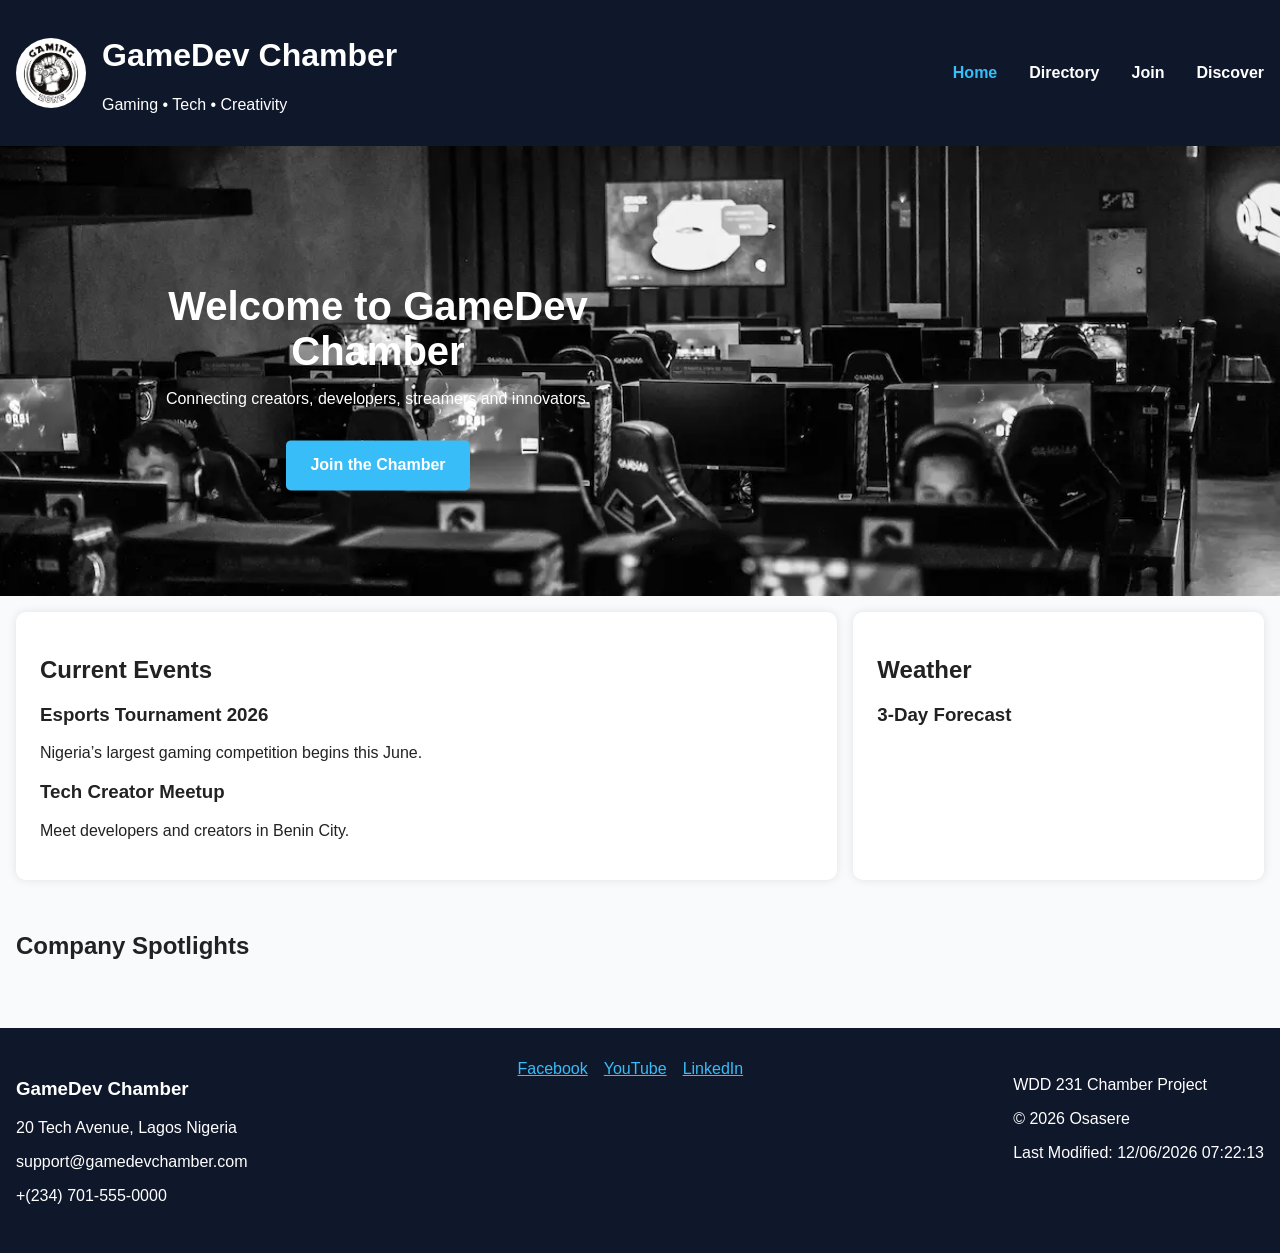
==== chamber/index.html @ 4a9f02d1 "wok 3" ====
<!DOCTYPE html>
<html lang="en">
<head>

    <meta charset="UTF-8">
    <meta name="viewport" content="width=device-width, initial-scale=1.0">

    <title>GameDev Chamber Home</title>

    <meta name="description" content="GameDev Chamber Home Page">
    <meta name="author" content="Osasere">

    <link rel="stylesheet" href="styles/chamber.css">

    <script src="scripts/navigation.js" defer></script>
    <script src="scripts/weather.js" defer></script>
    <script src="scripts/spotlight.js" defer></script>

</head>

<body>

<a href="#main-content" class="skip-link">
    Skip to Content
</a>

<header>

    <div class="navigation-bar">

        <a href="index.html" class="logo-container">

            <img src="images/11224.jpg"
                 alt="GameDev Chamber Logo"
                 class="logo-image">

            <div>
                <h1>GameDev Chamber</h1>
                <p>Gaming • Tech • Creativity</p>
            </div>

        </a>

        <button id="menu-button">
            ☰
        </button>

        <nav>

            <ul class="navigation-links">

                <li>
                    <a href="index.html" class="active">
                        Home
                    </a>
                </li>

                <li>
                    <a href="directory.html">
                        Directory
                    </a>
                </li>

                <li>
                    <a href="join.html">
                        Join
                    </a>
                </li>

                <li>
                    <a href="#">
                        Discover
                    </a>
                </li>

            </ul>

        </nav>

    </div>

</header>

<main id="main-content">

    <!-- HERO -->

    <section class="hero-section">

        <img src="images/game3.webp"
             alt="Gaming setup"
             class="hero-image">

        <div class="hero-text">

            <h2>Welcome to GameDev Chamber</h2>

            <p>
                Connecting creators, developers,
                streamers and innovators.
            </p>

            <a href="join.html" class="cta-button">
                Join the Chamber
            </a>

        </div>

    </section>

    <!-- HOME GRID -->

    <section class="home-grid">

        <!-- EVENTS -->

        <section class="card">

            <h2>Current Events</h2>

            <div class="event">

                <h3>Esports Tournament 2026</h3>

                <p>
                    Nigeria’s largest gaming competition begins this June.
                </p>

            </div>

            <div class="event">

                <h3>Tech Creator Meetup</h3>

                <p>
                    Meet developers and creators in Benin City.
                </p>

            </div>

        </section>

        <!-- WEATHER -->

        <section class="card">

            <h2>Weather</h2>

            <div id="current-weather"></div>

            <h3>3-Day Forecast</h3>

            <div id="forecast"></div>

        </section>

    </section>

    <!-- SPOTLIGHTS -->

    <section class="spotlights">

        <h2>Company Spotlights</h2>

        <div id="spotlight-container"></div>

    </section>

</main>

<footer>

    <div>

        <h3>GameDev Chamber</h3>

        <p>20 Tech Avenue, Lagos Nigeria</p>

        <p>support@gamedevchamber.com</p>

        <p>+(234) 701-555-0000</p>

    </div>

    <div class="social-links">

        <a href="#">Facebook</a>

        <a href="#">YouTube</a>

        <a href="#">LinkedIn</a>

    </div>

    <div>

        <p>WDD 231 Chamber Project</p>

        <p>© 2026 Osasere</p>

        <p id="lastModified"></p>

    </div>

</footer>

</body>
</html>
---- chamber/styles/chamber.css ----
:root {
    --primary: #0f172a;
    --secondary: #1e293b;
    --accent: #38bdf8;
    --light: #f8fafc;
    --white: #ffffff;
}

* {
    box-sizing: border-box;
}

body {
    margin: 0;
    font-family: 'Poppins', sans-serif;
    background: var(--light);
    color: #222;
}

.skip-link {
    position: absolute;
    left: -999px;
}

.skip-link:focus {
    left: 10px;
    top: 10px;
    background: white;
    padding: 1rem;
}

header {
    background: var(--primary);
    color: white;
}

.navigation-bar {
    padding: 1rem;
}

.logo-container {
    display: flex;
    align-items: center;
    gap: 1rem;
    text-decoration: none;
    color: white;
}

.logo-image {
    width: 70px;
    border-radius: 50%;
}

#menu-button {
    margin-top: 1rem;
    padding: .7rem 1rem;
    border: none;
    background: var(--accent);
    cursor: pointer;
}

.navigation-links {
    display: none;
    list-style: none;
    padding: 0;
}

.navigation-links.open {
    display: block;
}

.navigation-links li {
    margin: 1rem 0;
}

.navigation-links a {
    color: white;
    text-decoration: none;
    font-weight: 600;
}

.navigation-links a.active {
    color: var(--accent);
}

.hero-section {
    text-align: center;
    padding: 2rem 1rem;
}

.toggle-buttons {
    text-align: center;
    margin-bottom: 2rem;
}

.toggle-buttons button {
    padding: .8rem 1.2rem;
    margin: .5rem;
    border: none;
    background: var(--secondary);
    color: white;
    cursor: pointer;
    border-radius: 5px;
}

footer {
    background: var(--primary);
    color: white;
    padding: 2rem 1rem;
    margin-top: 2rem;
}

.social-links {
    display: flex;
    gap: 1rem;
}

.social-links a {
color: var(--accent);
}

@media screen and (min-width: 768px) {

    #menu-button {
        display: none;
    }

    .navigation-bar {
        display: flex;
        justify-content: space-between;
        align-items: center;
    }

    .navigation-links {
        display: flex;
        gap: 2rem;
    }

    footer {
        display: flex;
        justify-content: space-between;
    }
}

/* HERO */

.hero-section {
    position: relative;
    padding: 0;
}

.hero-image {
    width: 100%;
    height: 450px;
    object-fit: cover;
    display: block;
}

.hero-text {
    position: absolute;

    top: 50%;
    left: 10%;

    transform: translateY(-50%);

    color: white;

    max-width: 500px;
}

.hero-text h2 {
    font-size: 2.5rem;
    margin-bottom: 1rem;
}

.cta-button {
    display: inline-block;

    margin-top: 1rem;

    padding: 1rem 1.5rem;

    background: var(--accent);

    color: white;

    text-decoration: none;

    border-radius: 5px;

    font-weight: bold;
}

/* HOME GRID */

.home-grid {
    display: grid;
    gap: 1rem;

    padding: 1rem;
}

/* CARD */

.card {
    background: white;

    padding: 1.5rem;

    border-radius: 10px;

    box-shadow: 0 0 10px rgba(0,0,0,0.1);
}

/* EVENTS */

.event {
    margin-bottom: 1rem;
}

/* WEATHER */

#current-weather p,
#forecast p {
    margin: .5rem 0;
}

/* SPOTLIGHTS */

.spotlights {
    padding: 1rem;
}

#spotlight-container {
    display: grid;
    gap: 1rem;
}

.spotlight-card {
    background: white;

    border-radius: 10px;

    overflow: hidden;

    box-shadow: 0 0 10px rgba(0,0,0,0.1);
}

.spotlight-card img {
    width: 100%;
    height: 200px;
    object-fit: cover;
}

.spotlight-card h3,
.spotlight-card p,
.spotlight-card a {
    padding-inline: 1rem;
}

.spotlight-card a {
    color: var(--accent);
    font-weight: bold;
    text-decoration: none;
}

/* RESPONSIVE */

@media screen and (min-width: 768px) {

    .home-grid {
        grid-template-columns: 2fr 1fr;
    }

    #spotlight-container {
        grid-template-columns: repeat(3, 1fr);
    }
}


/* JOIN PAGE */

.join-main {
    padding: 2rem 1rem;
}

.join-container {
    background: white;

    max-width: 700px;

    margin: auto;

    padding: 2rem;

    border-radius: 10px;

    box-shadow: 0 0 10px rgba(0,0,0,0.1);
}

.join-container h2 {
    margin-top: 0;
}

form {
    display: grid;
    gap: 1rem;

    margin-top: 1.5rem;
}

label {
    display: grid;
    gap: .5rem;

    font-weight: 600;
}

input,
select,
textarea {
    padding: .8rem;

    border: 1px solid #ccc;

    border-radius: 5px;

    font-family: inherit;
}

textarea {
    resize: vertical;
}

.submit-button {
    background: var(--accent);

    color: white;

    border: none;

    padding: 1rem;

    cursor: pointer;

    border-radius: 5px;

    font-weight: bold;

    font-size: 1rem;
}

.submit-button:hover {
    background: var(--secondary);
}
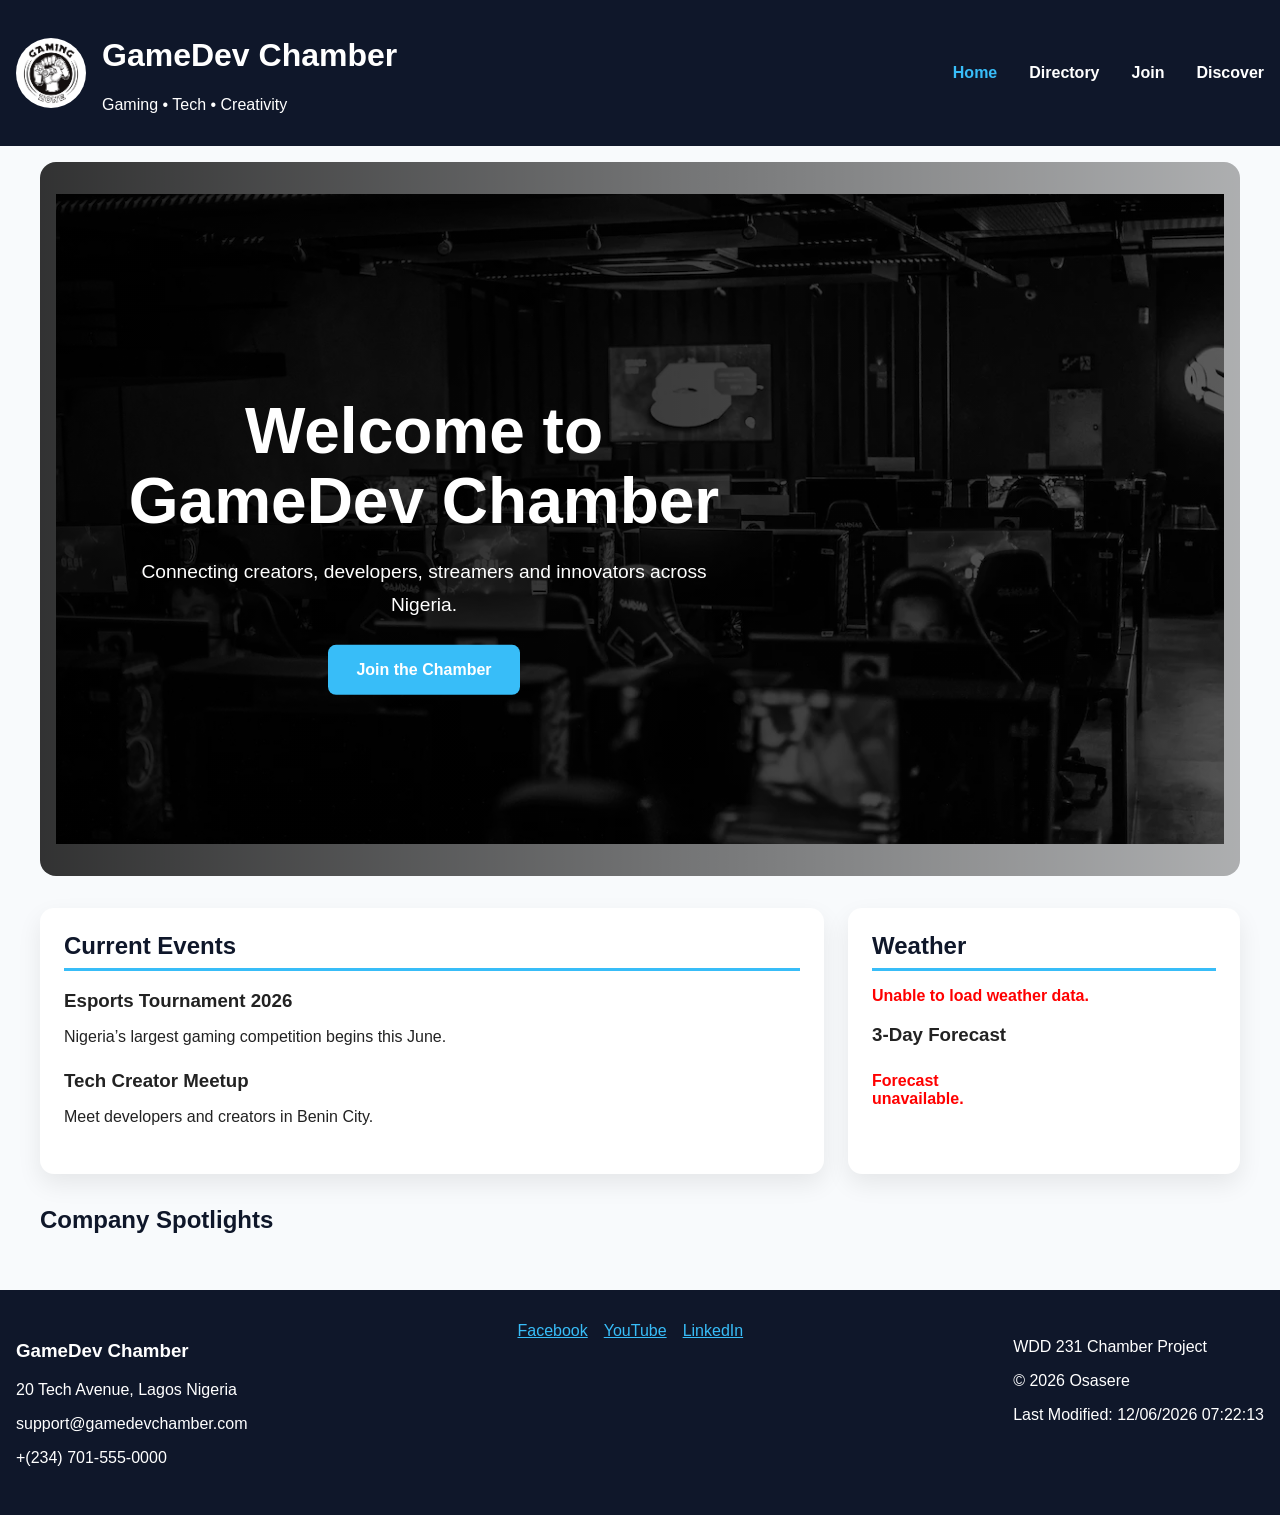
==== commit 2630de7f: "wk3 correction and wk4 assignment" ====
--- a/chamber/index.html
+++ b/chamber/index.html
@@ -87,26 +87,26 @@
 
     <section class="hero-section">
 
-        <img src="images/game3.webp"
-             alt="Gaming setup"
-             class="hero-image">
-
-        <div class="hero-text">
-
-            <h2>Welcome to GameDev Chamber</h2>
-
-            <p>
-                Connecting creators, developers,
-                streamers and innovators.
-            </p>
-
-            <a href="join.html" class="cta-button">
-                Join the Chamber
-            </a>
-
-        </div>
-
-    </section>
+    <img src="images/game3.webp"
+         alt="Modern gaming setup"
+         class="hero-image">
+
+    <div class="hero-text">
+
+        <h2>Welcome to GameDev Chamber</h2>
+
+        <p>
+            Connecting creators, developers,
+            streamers and innovators across Nigeria.
+        </p>
+
+        <a href="join.html" class="cta-button">
+            Join the Chamber
+        </a>
+
+    </div>
+
+</section>
 
     <!-- HOME GRID -->
 
--- a/chamber/styles/chamber.css
+++ b/chamber/styles/chamber.css
@@ -142,44 +142,98 @@
     }
 }
 
-/* HERO */
+/* =========================
+   GLOBAL
+========================= */
+
+main {
+    width: min(1200px, 95%);
+    margin: auto;
+}
+
+/* =========================
+   HERO SECTION
+========================= */
 
 .hero-section {
     position: relative;
-    padding: 0;
-}
+    overflow: hidden;
+
+    border-radius: 16px;
+
+    margin: 1rem 0 2rem;
+}
+
+/* HERO IMAGE */
 
 .hero-image {
     width: 100%;
-    height: 450px;
+    height: clamp(320px, 70vw, 650px);
+
     object-fit: cover;
+    object-position: center;
+
     display: block;
-}
+
+    filter: brightness(55%);
+}
+
+/* OVERLAY */
+
+.hero-section::before {
+    content: "";
+
+    position: absolute;
+    inset: 0;
+
+    background: linear-gradient(
+        to right,
+        rgba(0,0,0,.8),
+        rgba(0,0,0,.3)
+    );
+
+    z-index: 1;
+}
+
+/* HERO TEXT */
 
 .hero-text {
     position: absolute;
 
     top: 50%;
-    left: 10%;
+    left: 7%;
 
     transform: translateY(-50%);
 
-    color: white;
-
-    max-width: 500px;
+    z-index: 2;
+
+    color: white;
+
+    max-width: 600px;
 }
 
 .hero-text h2 {
-    font-size: 2.5rem;
+    font-size: clamp(2rem, 5vw, 4rem);
+
+    line-height: 1.1;
+
     margin-bottom: 1rem;
 }
+
+.hero-text p {
+    font-size: clamp(1rem, 2vw, 1.2rem);
+
+    line-height: 1.7;
+
+    margin-bottom: 1.5rem;
+}
+
+/* CTA BUTTON */
 
 .cta-button {
     display: inline-block;
 
-    margin-top: 1rem;
-
-    padding: 1rem 1.5rem;
+    padding: 1rem 1.8rem;
 
     background: var(--accent);
 
@@ -187,85 +241,153 @@
 
     text-decoration: none;
 
-    border-radius: 5px;
-
     font-weight: bold;
-}
-
-/* HOME GRID */
+
+    border-radius: 8px;
+
+    transition: all .3s ease;
+}
+
+.cta-button:hover {
+    background: white;
+    color: var(--primary);
+
+    transform: translateY(-3px);
+}
+
+/* =========================
+   HOME GRID
+========================= */
 
 .home-grid {
     display: grid;
-    gap: 1rem;
-
-    padding: 1rem;
-}
-
-/* CARD */
+    gap: 1.5rem;
+
+    margin-bottom: 2rem;
+}
+
+/* =========================
+   CARDS
+========================= */
 
 .card {
     background: white;
 
     padding: 1.5rem;
 
-    border-radius: 10px;
-
-    box-shadow: 0 0 10px rgba(0,0,0,0.1);
+    border-radius: 14px;
+
+    box-shadow: 0 10px 25px rgba(0,0,0,.08);
+
+    transition: transform .3s ease;
+}
+
+.card:hover {
+    transform: translateY(-5px);
+}
+
+.card h2 {
+    margin-top: 0;
+
+    color: var(--primary);
+
+    border-bottom: 3px solid var(--accent);
+
+    padding-bottom: .5rem;
+
+    margin-bottom: 1rem;
 }
 
 /* EVENTS */
 
 .event {
+    margin-bottom: 1.5rem;
+}
+
+.event h3 {
+    margin-bottom: .5rem;
+}
+
+/* =========================
+   WEATHER
+========================= */
+
+#current-weather {
     margin-bottom: 1rem;
 }
-
-/* WEATHER */
 
 #current-weather p,
 #forecast p {
     margin: .5rem 0;
 }
 
-/* SPOTLIGHTS */
+/* =========================
+   SPOTLIGHTS
+========================= */
 
 .spotlights {
-    padding: 1rem;
+    margin-bottom: 2rem;
+}
+
+.spotlights h2 {
+    color: var(--primary);
+
+    margin-bottom: 1.5rem;
 }
 
 #spotlight-container {
     display: grid;
-    gap: 1rem;
+    gap: 1.5rem;
 }
 
 .spotlight-card {
     background: white;
 
-    border-radius: 10px;
+    border-radius: 14px;
 
     overflow: hidden;
 
-    box-shadow: 0 0 10px rgba(0,0,0,0.1);
+    box-shadow: 0 10px 25px rgba(0,0,0,.08);
+
+    transition: transform .3s ease;
+}
+
+.spotlight-card:hover {
+    transform: translateY(-6px);
 }
 
 .spotlight-card img {
     width: 100%;
-    height: 200px;
+    height: 220px;
+
     object-fit: cover;
 }
 
-.spotlight-card h3,
-.spotlight-card p,
+.spotlight-card-content {
+    padding: 1.2rem;
+}
+
+.spotlight-card h3 {
+    margin-top: 0;
+
+    color: var(--primary);
+}
+
 .spotlight-card a {
-    padding-inline: 1rem;
-}
-
-.spotlight-card a {
+    display: inline-block;
+
+    margin-top: 1rem;
+
     color: var(--accent);
+
+    text-decoration: none;
+
     font-weight: bold;
-    text-decoration: none;
-}
-
-/* RESPONSIVE */
+}
+
+/* =========================
+   RESPONSIVE
+========================= */
 
 @media screen and (min-width: 768px) {
 
@@ -278,36 +400,66 @@
     }
 }
 
-
-/* JOIN PAGE */
-
-.join-main {
+/* MOBILE */
+
+@media screen and (max-width: 767px) {
+
+    .hero-text {
+        left: 5%;
+        right: 5%;
+    }
+
+    .hero-text h2 {
+        font-size: 2.2rem;
+    }
+
+    .hero-text p {
+        font-size: 1rem;
+    }
+
+    .card {
+        padding: 1.2rem;
+    }
+}
+
+/* =========================
+   WEEK 4 JOIN PAGE
+========================= */
+
+.join-page {
+    display: grid;
+    gap: 2rem;
+
     padding: 2rem 1rem;
-}
-
-.join-container {
-    background: white;
-
-    max-width: 700px;
+
+    width: min(1200px, 95%);
 
     margin: auto;
+}
+
+/* FORM */
+
+.form-section {
+    background: white;
 
     padding: 2rem;
 
-    border-radius: 10px;
-
-    box-shadow: 0 0 10px rgba(0,0,0,0.1);
-}
-
-.join-container h2 {
+    border-radius: 16px;
+
+    box-shadow: 0 10px 30px rgba(0,0,0,.08);
+}
+
+.form-section h2 {
     margin-top: 0;
-}
+
+    color: var(--primary);
+}
+
+/* FORM */
 
 form {
     display: grid;
-    gap: 1rem;
-
-    margin-top: 1.5rem;
+    gap: 1.2rem;
 }
 
 label {
@@ -320,18 +472,28 @@
 input,
 select,
 textarea {
-    padding: .8rem;
-
-    border: 1px solid #ccc;
-
-    border-radius: 5px;
+    padding: 1rem;
+
+    border: 1px solid #d1d5db;
+
+    border-radius: 8px;
 
     font-family: inherit;
-}
-
-textarea {
-    resize: vertical;
-}
+
+    font-size: 1rem;
+
+    transition: border .3s ease;
+}
+
+input:focus,
+select:focus,
+textarea:focus {
+    outline: none;
+
+    border: 2px solid var(--accent);
+}
+
+/* SUBMIT BUTTON */
 
 .submit-button {
     background: var(--accent);
@@ -342,15 +504,266 @@
 
     padding: 1rem;
 
+    border-radius: 8px;
+
+    font-weight: bold;
+
     cursor: pointer;
 
-    border-radius: 5px;
+    transition: all .3s ease;
+}
+
+.submit-button:hover {
+    background: var(--primary);
+
+    transform: translateY(-2px);
+}
+
+/* MEMBERSHIP CARDS */
+
+.membership-cards {
+    display: grid;
+    gap: 1rem;
+}
+
+.membership-card {
+    background: white;
+
+    padding: 1.5rem;
+
+    border-radius: 16px;
+
+    box-shadow: 0 10px 25px rgba(0,0,0,.08);
+
+    animation: slideUp .8s ease forwards;
+
+    opacity: 0;
+}
+
+/* STAGGERED ANIMATION */
+
+.membership-card:nth-child(1) {
+    animation-delay: .1s;
+}
+
+.membership-card:nth-child(2) {
+    animation-delay: .3s;
+}
+
+.membership-card:nth-child(3) {
+    animation-delay: .5s;
+}
+
+.membership-card:nth-child(4) {
+    animation-delay: .7s;
+}
+
+.membership-card h3 {
+    margin-top: 0;
+
+    color: var(--primary);
+}
+
+.membership-card button {
+    background: var(--secondary);
+
+    color: white;
+
+    border: none;
+
+    padding: .8rem 1rem;
+
+    border-radius: 8px;
+
+    cursor: pointer;
+
+    transition: all .3s ease;
+}
+
+.membership-card button:hover {
+    background: var(--accent);
+}
+
+/* MODAL */
+
+dialog {
+    border: none;
+
+    border-radius: 16px;
+
+    padding: 2rem;
+
+    max-width: 400px;
+
+    width: 90%;
+}
+
+dialog::backdrop {
+    background: rgba(0,0,0,.5);
+}
+
+dialog button {
+    margin-top: 1rem;
+
+    background: var(--accent);
+
+    color: white;
+
+    border: none;
+
+    padding: .8rem 1rem;
+
+    border-radius: 8px;
+
+    cursor: pointer;
+}
+
+/* THANK YOU PAGE */
+
+.thankyou-page {
+    padding: 3rem 1rem;
+
+    display: flex;
+
+    justify-content: center;
+}
+
+.thankyou-card {
+    background: white;
+
+    padding: 2rem;
+
+    border-radius: 16px;
+
+    box-shadow: 0 10px 30px rgba(0,0,0,.08);
+
+    max-width: 700px;
+
+    width: 100%;
+}
+
+.thankyou-card h2 {
+    color: var(--primary);
+}
+
+/* ANIMATION */
+
+@keyframes slideUp {
+
+    from {
+        opacity: 0;
+        transform: translateY(30px);
+    }
+
+    to {
+        opacity: 1;
+        transform: translateY(0);
+    }
+}
+
+/* DESKTOP */
+
+@media screen and (min-width: 768px) {
+
+    .join-page {
+        grid-template-columns: 2fr 1fr;
+        align-items: start;
+    }
+}
+
+
+/* =========================
+   WEATHER SECTION
+========================= */
+
+.weather-current-card {
+    display: flex;
+    align-items: center;
+    gap: 1rem;
+
+    background: white;
+
+    padding: 1rem;
+
+    border-radius: 12px;
+
+    margin-bottom: 1rem;
+
+    box-shadow: 0 8px 20px rgba(0,0,0,.08);
+}
+
+.weather-current-card img {
+    width: 80px;
+}
+
+.weather-current-card h3 {
+    margin: 0;
+
+    color: var(--primary);
+
+    font-size: 2rem;
+}
+
+.weather-current-card p {
+    margin: .3rem 0;
+}
+
+/* FORECAST */
+
+#forecast {
+    display: grid;
+
+    grid-template-columns: repeat(3, 1fr);
+
+    gap: 1rem;
+}
+
+.forecast-card {
+    background: white;
+
+    padding: 1rem;
+
+    border-radius: 12px;
+
+    text-align: center;
+
+    box-shadow: 0 8px 20px rgba(0,0,0,.08);
+
+    transition: transform .3s ease;
+}
+
+.forecast-card:hover {
+    transform: translateY(-5px);
+}
+
+.forecast-card h4 {
+    margin-top: 0;
+
+    color: var(--primary);
+}
+
+.forecast-card img {
+    width: 60px;
+}
+
+/* ERROR */
+
+.weather-error {
+    color: red;
 
     font-weight: bold;
-
-    font-size: 1rem;
-}
-
-.submit-button:hover {
-    background: var(--secondary);
+}
+
+/* MOBILE */
+
+@media screen and (max-width: 600px) {
+
+    #forecast {
+        grid-template-columns: 1fr;
+    }
+
+    .weather-current-card {
+        flex-direction: column;
+        text-align: center;
+    }
 }
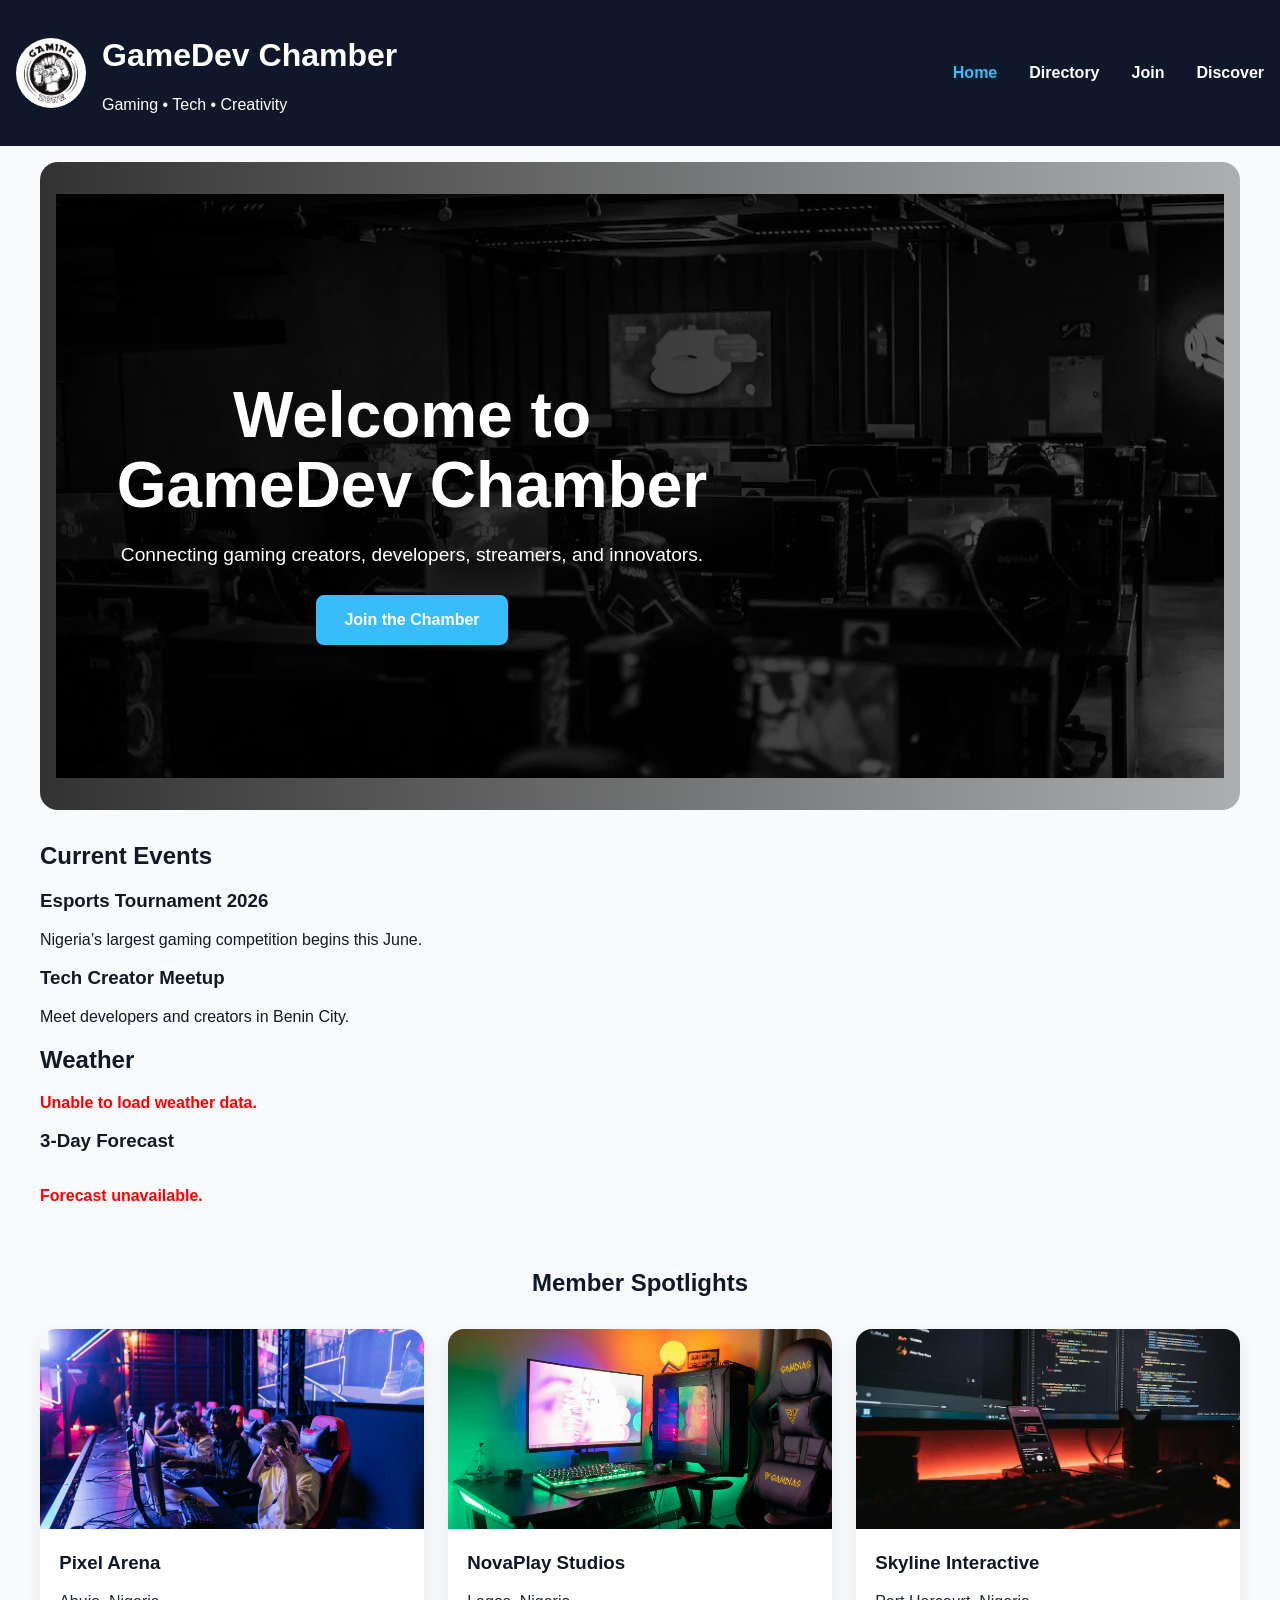
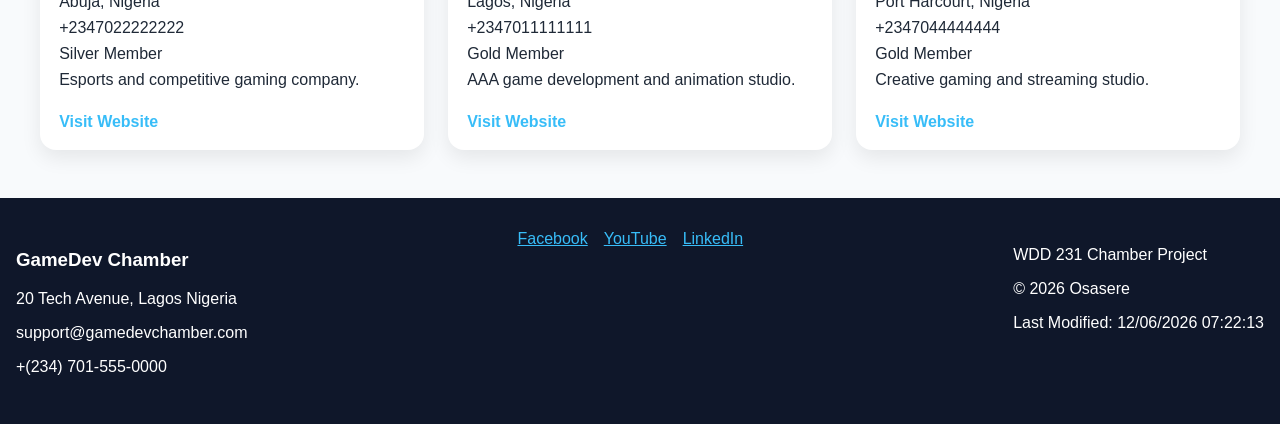
==== commit 14bcc461: "correxted" ====
--- a/chamber/index.html
+++ b/chamber/index.html
@@ -85,26 +85,36 @@
 
     <!-- HERO -->
 
-    <section class="hero-section">
-
-    <img src="images/game3.webp"
-         alt="Modern gaming setup"
-         class="hero-image">
+   <section class="hero-section">
+
+    <img
+        src="images/hero.webp"
+        alt="Gaming setup"
+        class="hero-image"
+    >
 
     <div class="hero-text">
 
-        <h2>Welcome to GameDev Chamber</h2>
+        <h2>
+            Welcome to GameDev Chamber
+        </h2>
 
         <p>
-            Connecting creators, developers,
-            streamers and innovators across Nigeria.
+            Connecting gaming creators,
+            developers, streamers,
+            and innovators.
         </p>
 
-        <a href="join.html" class="cta-button">
-            Join the Chamber
+        <a href="join.html"
+           class="cta-button">
+
+           Join the Chamber
+
         </a>
 
     </div>
+
+</section>
 
 </section>
 
@@ -160,11 +170,11 @@
 
     <section class="spotlights">
 
-        <h2>Company Spotlights</h2>
-
-        <div id="spotlight-container"></div>
-
-    </section>
+    <h2>Member Spotlights</h2>
+
+    <div id="spotlight-container"></div>
+
+</section>
 
 </main>
 
--- a/chamber/styles/chamber.css
+++ b/chamber/styles/chamber.css
@@ -157,36 +157,37 @@
 
 .hero-section {
     position: relative;
+
     overflow: hidden;
 
-    border-radius: 16px;
+    border-radius: 18px;
 
     margin: 1rem 0 2rem;
 }
-
-/* HERO IMAGE */
 
 .hero-image {
     width: 100%;
-    height: clamp(320px, 70vw, 650px);
+
+    aspect-ratio: 16 / 8;
 
     object-fit: cover;
+
     object-position: center;
 
     display: block;
 
     filter: brightness(55%);
 }
-
-/* OVERLAY */
 
 .hero-section::before {
     content: "";
 
     position: absolute;
+
     inset: 0;
 
-    background: linear-gradient(
+    background:
+    linear-gradient(
         to right,
         rgba(0,0,0,.8),
         rgba(0,0,0,.3)
@@ -195,13 +196,11 @@
     z-index: 1;
 }
 
-/* HERO TEXT */
-
 .hero-text {
     position: absolute;
 
     top: 50%;
-    left: 7%;
+    left: 6%;
 
     transform: translateY(-50%);
 
@@ -223,102 +222,35 @@
 .hero-text p {
     font-size: clamp(1rem, 2vw, 1.2rem);
 
-    line-height: 1.7;
+    line-height: 1.6;
 
     margin-bottom: 1.5rem;
 }
-
-/* CTA BUTTON */
 
 .cta-button {
     display: inline-block;
 
+    background: var(--accent);
+
+    color: white;
+
     padding: 1rem 1.8rem;
 
-    background: var(--accent);
-
-    color: white;
+    border-radius: 8px;
 
     text-decoration: none;
 
     font-weight: bold;
 
-    border-radius: 8px;
-
-    transition: all .3s ease;
+    transition: .3s ease;
 }
 
 .cta-button:hover {
     background: white;
+
     color: var(--primary);
 
     transform: translateY(-3px);
-}
-
-/* =========================
-   HOME GRID
-========================= */
-
-.home-grid {
-    display: grid;
-    gap: 1.5rem;
-
-    margin-bottom: 2rem;
-}
-
-/* =========================
-   CARDS
-========================= */
-
-.card {
-    background: white;
-
-    padding: 1.5rem;
-
-    border-radius: 14px;
-
-    box-shadow: 0 10px 25px rgba(0,0,0,.08);
-
-    transition: transform .3s ease;
-}
-
-.card:hover {
-    transform: translateY(-5px);
-}
-
-.card h2 {
-    margin-top: 0;
-
-    color: var(--primary);
-
-    border-bottom: 3px solid var(--accent);
-
-    padding-bottom: .5rem;
-
-    margin-bottom: 1rem;
-}
-
-/* EVENTS */
-
-.event {
-    margin-bottom: 1.5rem;
-}
-
-.event h3 {
-    margin-bottom: .5rem;
-}
-
-/* =========================
-   WEATHER
-========================= */
-
-#current-weather {
-    margin-bottom: 1rem;
-}
-
-#current-weather p,
-#forecast p {
-    margin: .5rem 0;
 }
 
 /* =========================
@@ -326,39 +258,47 @@
 ========================= */
 
 .spotlights {
+    margin: 3rem 0;
+}
+
+.spotlights h2 {
+    text-align: center;
+
     margin-bottom: 2rem;
-}
-
-.spotlights h2 {
+
     color: var(--primary);
-
-    margin-bottom: 1.5rem;
 }
 
 #spotlight-container {
     display: grid;
+
+    grid-template-columns:
+    repeat(auto-fit, minmax(280px, 1fr));
+
     gap: 1.5rem;
 }
 
 .spotlight-card {
     background: white;
 
-    border-radius: 14px;
+    border-radius: 16px;
 
     overflow: hidden;
 
-    box-shadow: 0 10px 25px rgba(0,0,0,.08);
-
-    transition: transform .3s ease;
+    box-shadow:
+    0 8px 20px rgba(0,0,0,.08);
+
+    transition: .3s ease;
 }
 
 .spotlight-card:hover {
-    transform: translateY(-6px);
+    transform: translateY(-5px);
 }
 
 .spotlight-card img {
     width: 100%;
-    height: 220px;
+
+    height: 200px;
 
     object-fit: cover;
 }
@@ -373,6 +313,12 @@
     color: var(--primary);
 }
 
+.spotlight-card p {
+    color: #1f2937;
+
+    margin: .5rem 0;
+}
+
 .spotlight-card a {
     display: inline-block;
 
@@ -380,47 +326,65 @@
 
     color: var(--accent);
 
+    font-weight: bold;
+
     text-decoration: none;
-
-    font-weight: bold;
 }
 
 /* =========================
-   RESPONSIVE
+   BETTER CONTRAST
 ========================= */
 
-@media screen and (min-width: 768px) {
-
-    .home-grid {
-        grid-template-columns: 2fr 1fr;
-    }
-
-    #spotlight-container {
-        grid-template-columns: repeat(3, 1fr);
-    }
-}
-
-/* MOBILE */
-
-@media screen and (max-width: 767px) {
+body {
+    color: #111827;
+}
+
+footer {
+    color: white;
+}
+
+footer a {
+    color: #7dd3fc;
+}
+
+/* =========================
+   MOBILE
+========================= */
+
+@media screen and (max-width: 768px) {
+
+    .hero-image {
+        aspect-ratio: 4 / 5;
+    }
 
     .hero-text {
         left: 5%;
         right: 5%;
+
+        max-width: 100%;
     }
 
     .hero-text h2 {
         font-size: 2.2rem;
     }
+}
+
+@media screen and (max-width: 480px) {
+
+    .hero-image {
+        aspect-ratio: 3 / 4;
+    }
+
+    .hero-text h2 {
+        font-size: 1.8rem;
+    }
 
     .hero-text p {
-        font-size: 1rem;
-    }
-
-    .card {
-        padding: 1.2rem;
-    }
-}
+        font-size: .95rem;
+    }
+}
+
+
 
 /* =========================
    WEEK 4 JOIN PAGE
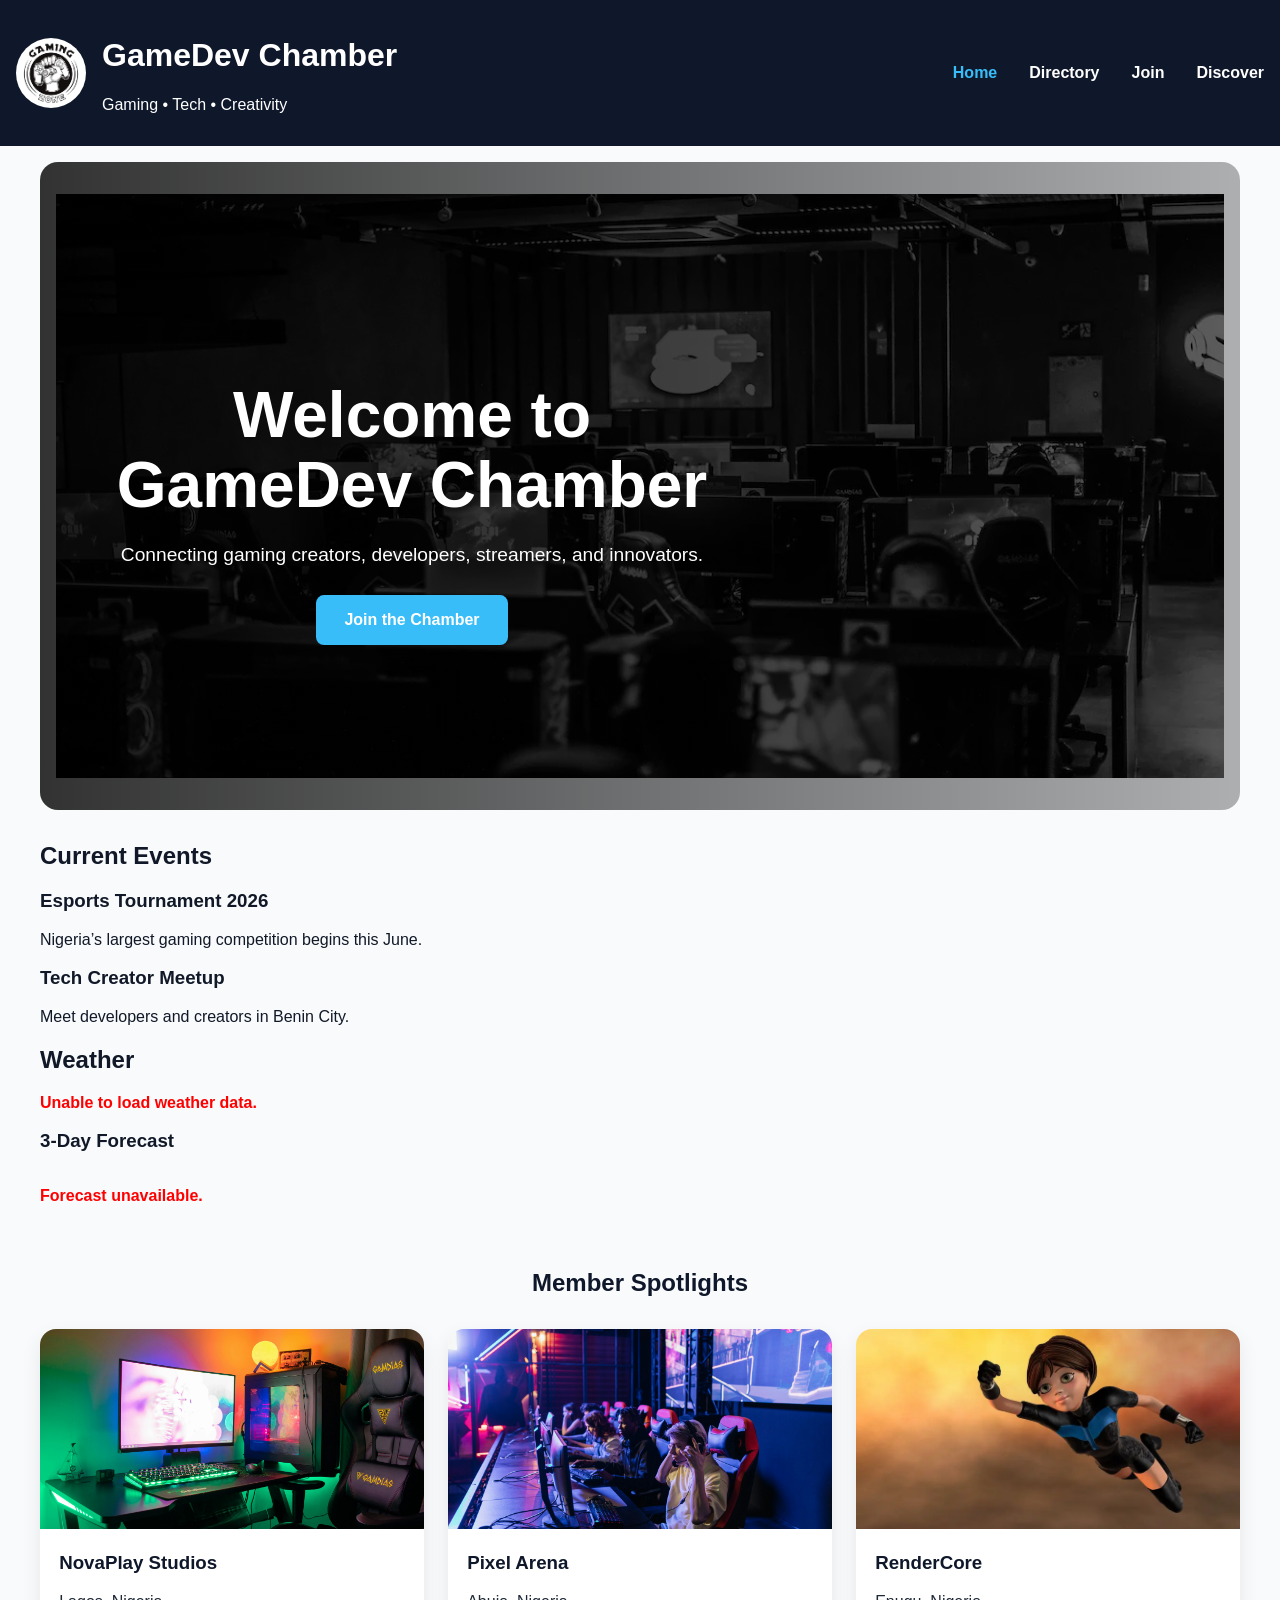
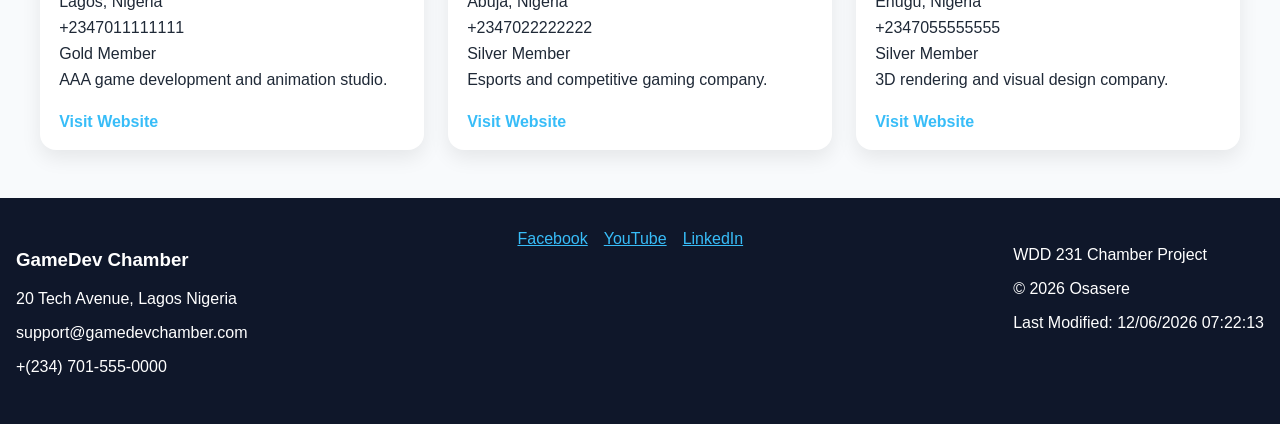
==== commit 294f712a: "wk5" ====
--- a/chamber/index.html
+++ b/chamber/index.html
@@ -68,7 +68,7 @@
                 </li>
 
                 <li>
-                    <a href="#">
+                    <a href="discover.html">
                         Discover
                     </a>
                 </li>
--- a/chamber/styles/chamber.css
+++ b/chamber/styles/chamber.css
@@ -385,257 +385,6 @@
 }
 
 
-
-/* =========================
-   WEEK 4 JOIN PAGE
-========================= */
-
-.join-page {
-    display: grid;
-    gap: 2rem;
-
-    padding: 2rem 1rem;
-
-    width: min(1200px, 95%);
-
-    margin: auto;
-}
-
-/* FORM */
-
-.form-section {
-    background: white;
-
-    padding: 2rem;
-
-    border-radius: 16px;
-
-    box-shadow: 0 10px 30px rgba(0,0,0,.08);
-}
-
-.form-section h2 {
-    margin-top: 0;
-
-    color: var(--primary);
-}
-
-/* FORM */
-
-form {
-    display: grid;
-    gap: 1.2rem;
-}
-
-label {
-    display: grid;
-    gap: .5rem;
-
-    font-weight: 600;
-}
-
-input,
-select,
-textarea {
-    padding: 1rem;
-
-    border: 1px solid #d1d5db;
-
-    border-radius: 8px;
-
-    font-family: inherit;
-
-    font-size: 1rem;
-
-    transition: border .3s ease;
-}
-
-input:focus,
-select:focus,
-textarea:focus {
-    outline: none;
-
-    border: 2px solid var(--accent);
-}
-
-/* SUBMIT BUTTON */
-
-.submit-button {
-    background: var(--accent);
-
-    color: white;
-
-    border: none;
-
-    padding: 1rem;
-
-    border-radius: 8px;
-
-    font-weight: bold;
-
-    cursor: pointer;
-
-    transition: all .3s ease;
-}
-
-.submit-button:hover {
-    background: var(--primary);
-
-    transform: translateY(-2px);
-}
-
-/* MEMBERSHIP CARDS */
-
-.membership-cards {
-    display: grid;
-    gap: 1rem;
-}
-
-.membership-card {
-    background: white;
-
-    padding: 1.5rem;
-
-    border-radius: 16px;
-
-    box-shadow: 0 10px 25px rgba(0,0,0,.08);
-
-    animation: slideUp .8s ease forwards;
-
-    opacity: 0;
-}
-
-/* STAGGERED ANIMATION */
-
-.membership-card:nth-child(1) {
-    animation-delay: .1s;
-}
-
-.membership-card:nth-child(2) {
-    animation-delay: .3s;
-}
-
-.membership-card:nth-child(3) {
-    animation-delay: .5s;
-}
-
-.membership-card:nth-child(4) {
-    animation-delay: .7s;
-}
-
-.membership-card h3 {
-    margin-top: 0;
-
-    color: var(--primary);
-}
-
-.membership-card button {
-    background: var(--secondary);
-
-    color: white;
-
-    border: none;
-
-    padding: .8rem 1rem;
-
-    border-radius: 8px;
-
-    cursor: pointer;
-
-    transition: all .3s ease;
-}
-
-.membership-card button:hover {
-    background: var(--accent);
-}
-
-/* MODAL */
-
-dialog {
-    border: none;
-
-    border-radius: 16px;
-
-    padding: 2rem;
-
-    max-width: 400px;
-
-    width: 90%;
-}
-
-dialog::backdrop {
-    background: rgba(0,0,0,.5);
-}
-
-dialog button {
-    margin-top: 1rem;
-
-    background: var(--accent);
-
-    color: white;
-
-    border: none;
-
-    padding: .8rem 1rem;
-
-    border-radius: 8px;
-
-    cursor: pointer;
-}
-
-/* THANK YOU PAGE */
-
-.thankyou-page {
-    padding: 3rem 1rem;
-
-    display: flex;
-
-    justify-content: center;
-}
-
-.thankyou-card {
-    background: white;
-
-    padding: 2rem;
-
-    border-radius: 16px;
-
-    box-shadow: 0 10px 30px rgba(0,0,0,.08);
-
-    max-width: 700px;
-
-    width: 100%;
-}
-
-.thankyou-card h2 {
-    color: var(--primary);
-}
-
-/* ANIMATION */
-
-@keyframes slideUp {
-
-    from {
-        opacity: 0;
-        transform: translateY(30px);
-    }
-
-    to {
-        opacity: 1;
-        transform: translateY(0);
-    }
-}
-
-/* DESKTOP */
-
-@media screen and (min-width: 768px) {
-
-    .join-page {
-        grid-template-columns: 2fr 1fr;
-        align-items: start;
-    }
-}
-
-
 /* =========================
    WEATHER SECTION
 ========================= */
@@ -730,4 +479,229 @@
         flex-direction: column;
         text-align: center;
     }
+}
+
+
+
+/* =========================
+   JOIN PAGE
+========================= */
+
+.page-title {
+    text-align: center;
+    font-size: 2rem;
+    margin: 2rem 0;
+    color: var(--primary);
+}
+
+.join-container {
+    display: grid;
+    gap: 2rem;
+    padding: 1.5rem;
+}
+
+form {
+    background: white;
+    padding: 2rem;
+    border-radius: 15px;
+    box-shadow: 0 8px 25px rgba(0,0,0,.1);
+}
+
+form label {
+    display: block;
+    margin-bottom: 1rem;
+    font-weight: 600;
+}
+
+form input,
+form select,
+form textarea {
+    width: 100%;
+    padding: .9rem;
+    margin-top: .4rem;
+    border: 1px solid #ddd;
+    border-radius: 8px;
+    font-size: 1rem;
+}
+
+form input:focus,
+form select:focus,
+form textarea:focus {
+    outline: none;
+    border-color: var(--accent);
+    box-shadow: 0 0 10px rgba(56,189,248,.3);
+}
+
+textarea {
+    min-height: 120px;
+}
+
+.submit-btn {
+    background: var(--accent);
+    color: white;
+    border: none;
+    padding: 1rem;
+    width: 100%;
+    border-radius: 8px;
+    font-size: 1rem;
+    cursor: pointer;
+    transition: .3s;
+}
+
+.submit-btn:hover {
+    transform: scale(1.02);
+}
+
+/* =========================
+   MEMBERSHIP CARDS
+========================= */
+
+.membership-cards {
+    display: grid;
+    gap: 1rem;
+}
+
+.membership-card {
+    background: white;
+    border-radius: 15px;
+    padding: 1.5rem;
+    text-align: center;
+    box-shadow: 0 5px 20px rgba(0,0,0,.08);
+
+    opacity: 0;
+    animation: cardFade 1s forwards;
+}
+
+.membership-card:nth-child(1) { animation-delay: .2s; }
+.membership-card:nth-child(2) { animation-delay: .4s; }
+.membership-card:nth-child(3) { animation-delay: .6s; }
+.membership-card:nth-child(4) { animation-delay: .8s; }
+
+.membership-card:hover {
+    transform: translateY(-6px);
+    transition: .3s;
+}
+
+.membership-card h3 {
+    color: var(--primary);
+}
+
+.membership-card a {
+    text-decoration: none;
+    color: var(--accent);
+    font-weight: bold;
+}
+
+@keyframes cardFade {
+
+    from {
+        opacity: 0;
+        transform: translateY(30px);
+    }
+
+    to {
+        opacity: 1;
+        transform: translateY(0);
+    }
+}
+
+/* =========================
+   MODALS
+========================= */
+
+dialog {
+    border: none;
+    border-radius: 15px;
+    padding: 2rem;
+    width: 90%;
+    max-width: 450px;
+    box-shadow: 0 15px 35px rgba(0,0,0,.2);
+}
+
+dialog::backdrop {
+    background: rgba(0,0,0,.6);
+}
+
+dialog h2 {
+    color: var(--primary);
+}
+
+dialog button {
+    background: var(--accent);
+    color: white;
+    border: none;
+    padding: .8rem 1.2rem;
+    border-radius: 8px;
+    cursor: pointer;
+}
+
+/* =========================
+   THANK YOU PAGE
+========================= */
+
+.thankyou-container {
+    max-width: 900px;
+    margin: 2rem auto;
+    padding: 1rem;
+}
+
+.thankyou-card {
+    background: white;
+    padding: 2rem;
+    border-radius: 15px;
+    box-shadow: 0 10px 25px rgba(0,0,0,.1);
+}
+
+.success-message {
+    text-align: center;
+    color: green;
+    font-size: 1.2rem;
+    margin-bottom: 2rem;
+}
+
+.results-grid {
+    display: grid;
+    gap: 1rem;
+}
+
+.result-box {
+    background: #f8fafc;
+    border-left: 5px solid var(--accent);
+    padding: 1rem;
+    border-radius: 8px;
+}
+
+.home-btn {
+    display: block;
+    margin-top: 2rem;
+    text-align: center;
+    background: var(--accent);
+    color: white;
+    padding: 1rem;
+    text-decoration: none;
+    border-radius: 8px;
+}
+
+.social-links {
+    display: flex;
+    justify-content: center;
+    gap: 1rem;
+}
+
+.social-links img {
+    width: 40px;
+    height: 40px;
+    transition: .3s;
+}
+
+.social-links img:hover {
+    transform: scale(1.1);
+}
+
+@media screen and (min-width: 768px) {
+
+    .join-container {
+        grid-template-columns: 2fr 1fr;
+    }
+
 }
